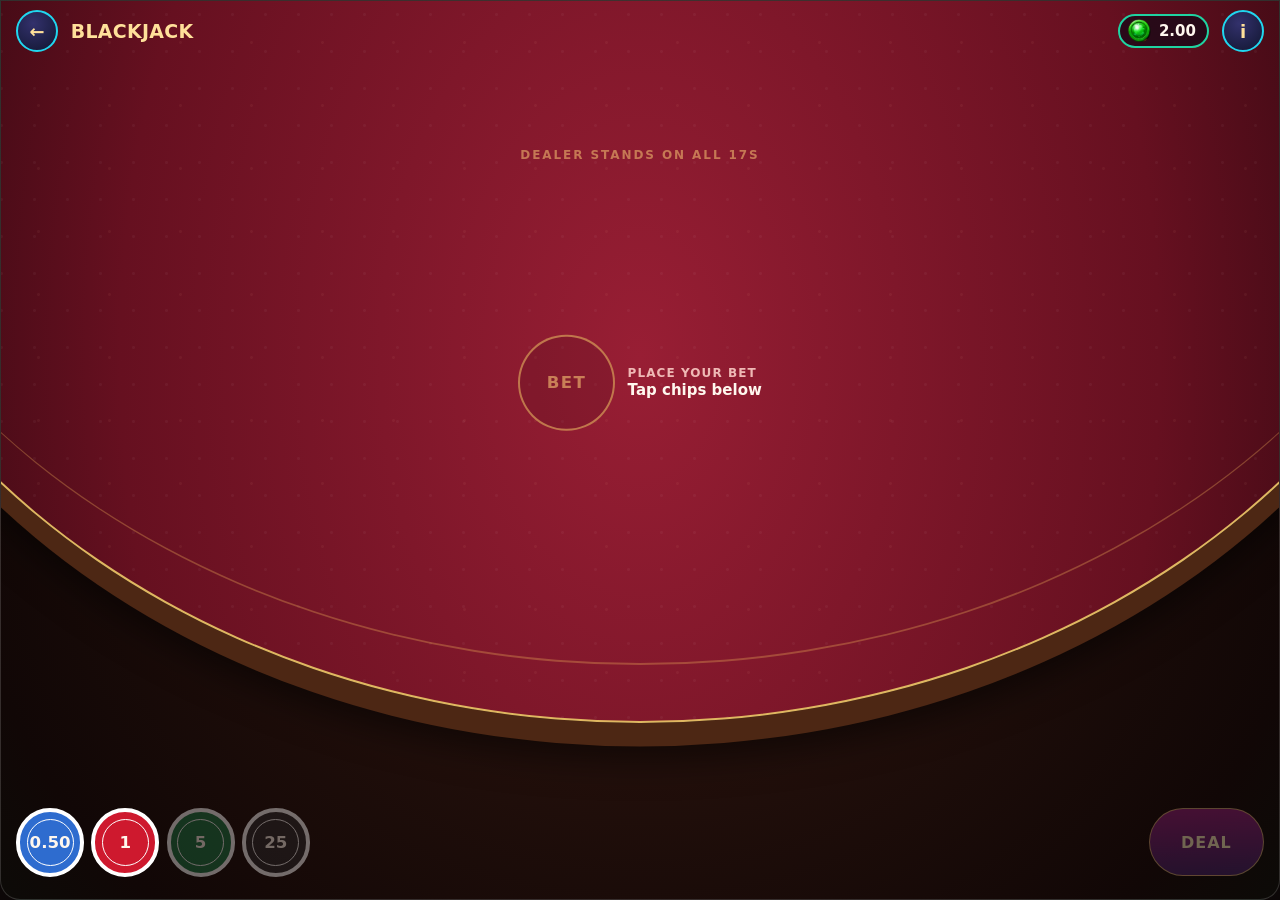
==== public/index.html @ baf178e3 "Add Cloudflare Blackjack with shared Simulation Bank" ====
<!doctype html>
<html lang="en">
<head>
<meta charset="utf-8">
<meta name="viewport" content="width=device-width,initial-scale=1,viewport-fit=cover">
<title>Blackjack · Zoya7</title>
<meta name="theme-color" content="#10090d">
<link rel="manifest" href="manifest.webmanifest">
<link rel="apple-touch-icon" href="icons/apple-touch-icon.png">
<script defer src="pwa.js"></script>
<link rel="stylesheet" href="table.css">
<script defer src="bank-store.js"></script>
<script defer src="game.js"></script>
</head>
<body>
<main id="table" aria-label="Blackjack table">
<div class="felt" aria-hidden="true"></div>
<header><button id="back" class="round" aria-label="Back to lobby">←</button><h1 id="title">Blackjack</h1><output id="wallet" aria-label="Practice credit balance"><img src="assets/gem.webp" alt=""><span id="balance">2.00</span></output><button class="round" id="info" aria-label="Rules and settings">i</button></header>
<p class="motto" id="table-note">Dealer stands on all 17s</p>
<section id="dealer" aria-label="Dealer hand" hidden></section>
<section id="spots" aria-label="Betting spots"></section>
<section id="hands" aria-label="Player hands" hidden></section>
<p id="status" role="status" aria-live="polite"></p>
<footer><div id="chips" aria-label="Bet chips"></div><div id="actions"></div></footer>
</main>
<dialog id="lobby"><h2>Choose a table</h2><div class="tables"><button data-table="regular"><img src="assets/game_blackjack.webp" alt="">Blackjack</button><button data-table="classic"><img src="assets/game_blackjackclassic.webp" alt="">Blackjack Classic</button></div><button data-close="lobby">Return to table</button></dialog>
<dialog id="rules"><h2>Blackjack rules</h2><ul><li>Six decks. Dealer stands on all 17s and checks for blackjack with an Ace or ten showing.</li><li>Blackjack pays 3 to 2. Other wins pay 1 to 1. A push returns your bet.</li><li>Double on your first two cards. Split equal-value cards into up to four hands per spot. Split Aces get one card each.</li><li>Insurance is offered against an Ace, costs half your bet and pays 2 to 1 if the dealer has blackjack.</li><li>Blackjack Classic has three betting spots. Choose a spot, then tap chips to bet.</li></ul><section class="simulation-settings" aria-labelledby="simulation-heading">
<h3 id="simulation-heading">Simulation Mode</h3>
<p>The bank panel sets the win and push rates. A sampled win becomes a loss if the bank cannot cover it. A push returns the stake. Cards are randomly drawn to match the resulting outcome.</p>
<p>Place one bet using separate practice credits. Cards play out automatically. Wins pay 1 to 1.</p>
<div class="settings"><button id="simulation" aria-pressed="false">Enter Simulation Mode</button><a href="bank/index.html" id="bank-link" target="_blank" rel="noopener">View Simulation Bank</a></div>
</section><div class="settings"><button id="sound">Sound on</button><button id="refill">Refill practice credits</button><button data-close="rules">Close</button></div></dialog>
</body>
</html>
---- public/table.css ----
:root{color-scheme:dark;font-family:"Trebuchet MS",system-ui,sans-serif;background:#0c0707;color:#fff7ee;--gold:#ffe09a;--muted:#e3ae6b}
*{box-sizing:border-box}body{margin:0}button{font:inherit;color:inherit;cursor:pointer}button:disabled{cursor:default;opacity:.4}button:focus-visible{outline:3px solid #52e5ff;outline-offset:3px}[hidden]{display:none!important}
#table{position:relative;isolation:isolate;overflow:hidden;min-height:max(440px,100dvh);background:radial-gradient(ellipse at 50% 58%,#30160f,#110706 74%,#080e09 100%);border:1px solid #ffffff27;border-radius:0 0 20px 20px}
.felt{position:absolute;z-index:-1;bottom:19.6%;left:-17%;width:134%;height:185%;border-radius:0 0 50% 50% / 0 0 43% 43%;border:clamp(2px,.22vw,5px) solid #dfb761;box-shadow:0 clamp(13px,2.6vh,32px) #4d2714,0 35px 36px #0008;background:radial-gradient(circle at center,#ffffff0a 1px,transparent 2px) 1px 7px/33px 37px,radial-gradient(circle at center,#ffb8950e 1px,transparent 2px) 4px 2px/71px 63px,radial-gradient(ellipse at 50% 78%,#981e34 0%,#661020 43%,#28060d 70%)}
.felt:after{content:"";position:absolute;inset:0 0 3.4%;border-radius:inherit;border-bottom:2px solid #e9aa5659}
.classic .felt{background:radial-gradient(circle at center,#ffffff0e 1px,transparent 2px) 0 0/34px 37px,radial-gradient(ellipse at 50% 77%,#1b7351,#0c3c2c 48%,#051b15 70%)}
header,footer{display:flex;align-items:center;gap:clamp(8px,1vw,18px);position:absolute;left:max(15px,env(safe-area-inset-left));right:max(15px,env(safe-area-inset-right))}
header{top:max(9px,env(safe-area-inset-top))}footer{bottom:max(2.5vh,env(safe-area-inset-bottom));justify-content:space-between;flex-wrap:wrap}
h1{font-size:clamp(18px,1.48vw,32px);color:var(--gold);margin:0 auto 0 0;text-transform:uppercase;font-weight:900;letter-spacing:.015em}
.round{width:clamp(42px,2.8vw,58px);aspect-ratio:1;border-radius:50%;border:2px solid #20d7ef;background:radial-gradient(circle at 40% 30%,#33316c,#111630);color:var(--gold);font-weight:900;font-size:clamp(18px,1.35vw,28px)}
#wallet{display:flex;align-items:center;gap:.55em;border:2px solid #1fd3a1;border-radius:99px;padding:.2em .75em .2em .42em;background:#100816b0;font-weight:900;font-variant-numeric:tabular-nums;font-size:clamp(15px,1vw,22px)}
#wallet img{width:clamp(24px,1.8vw,40px);aspect-ratio:1;object-fit:contain}
.motto,#status{position:absolute;left:0;right:0;margin:0;text-align:center}.motto{top:16.4%;color:#e0a265b0;text-transform:uppercase;letter-spacing:.16em;font-size:clamp(12px,.82vw,18px);font-weight:900}
#spots,#hands{position:absolute;top:42.5%;left:4%;right:4%;transform:translateY(-50%);display:flex;justify-content:center;align-items:center;gap:clamp(7px,2vw,44px)}
.spot{display:flex;align-items:center;text-align:left;gap:clamp(9px,1vw,22px);background:none;border:0;padding:0}.bet-ring{display:grid;place-items:center;width:clamp(65px,7.55vw,158px);aspect-ratio:1;border:clamp(2px,.15vw,4px) solid #dca15bb0;border-radius:50%;color:#e0a265bf;background:#49101a31;font-size:clamp(14px,1.3vw,28px);letter-spacing:.08em;font-weight:900}.spot[aria-pressed=true] .bet-ring{border-color:#ffde8f;color:var(--gold)}
.spot strong{display:block;color:#efb9b5;font-size:clamp(12px,.85vw,19px);letter-spacing:.09em}.spot small{font-size:clamp(15px,1.15vw,25px);font-weight:800}
#chips,#actions,.settings{display:flex;gap:clamp(7px,.55vw,13px);align-items:center;flex-wrap:wrap}.chip{position:relative;display:grid;place-items:center;width:clamp(47px,min(5.33vw,10.2vh),112px);aspect-ratio:1;border:clamp(3px,.36vw,8px) solid white;border-radius:100%;background:var(--chip);font-size:clamp(13px,1.3vw,27px);font-weight:900}.chip:before{content:"";position:absolute;inset:11%;border:1px solid #fff;border-radius:50%;pointer-events:none}
#actions{justify-content:flex-end;margin-left:auto}#actions button,dialog button{border:1px solid #efc873c7;background:linear-gradient(#921e77,#452066);border-radius:99px;padding:.65em 1.1em;font-weight:800}#actions .primary{min-width:clamp(92px,9vw,186px);min-height:clamp(47px,min(5.3vw,10vh),110px);text-transform:uppercase;letter-spacing:.06em;color:#fff1bf}#actions .secondary{background:#201628}
#dealer{position:absolute;top:25%;left:50%;transform:translateX(-50%);text-align:center}#hands{top:58%;flex-wrap:wrap;gap:clamp(6px,1.2vw,24px)}.hand{text-align:center;border:1px solid transparent;border-radius:10px;padding:5px}.hand.active{border-color:#ffde8f;background:#0003}.hand-label{display:block;margin-top:5px;color:var(--gold);font-weight:800;font-size:clamp(11px,1vw,17px)}
.cards { display: flex; justify-content: center; }
.card {
  position: relative;
  flex: 0 0 auto;
  width: clamp(33px,min(4.9vw,9vh),98px);
  aspect-ratio: 5 / 7;
  container-type: inline-size;
  border: 1px solid #d8cfc0;
  border-radius: 11% / 8%;
  background: #faf6ed;
  color: #15191a;
  box-shadow: 0 3px 7px #0007;
}
.card + .card { margin-left: clamp(-43px,-2.05vw,-12px); }
.card.red { color: #ca0a31; }
.card-art { position: absolute; inset: 0; }
.corner {
  position: absolute;
  top: 6%;
  left: 8%;
  font: 900 24cqw/.86 "Trebuchet MS", system-ui, sans-serif;
  text-align: center;
}
.corner i { display: block; font: normal 20cqw/1 Georgia, serif; }
.corner.inverse { inset: auto 8% 6% auto; transform: rotate(180deg); }
.card-suit {
  position: absolute;
  inset: 0;
  display: grid;
  place-items: center;
  font: 56cqw/1 Georgia, serif;
}
.card.down { background: #f8eed9; }
.card-back {
  position: absolute;
  inset: 5%;
  display: grid;
  place-items: center;
  border: max(1px,1.5cqw) solid #e8b951;
  border-radius: inherit;
  background: linear-gradient(135deg,#b40d1c,#740813);
  color: #ffe291;
  font: 900 32cqw/1 "Trebuchet MS", system-ui, sans-serif;
}
.hand-label { margin: 0 0 5px; }
.hand .hand-label { display: flex; justify-content: center; align-items: center; gap: .45em; }
.total { padding: .12em .48em; border: 1px solid #c9975277; background: #211013; border-radius: 99px; color: #fff; }
.hand-stake { color: #f3c266; }
#status{top:76%;padding:0 12px;color:#fff1bf;font-weight:800;font-size:clamp(14px,1.15vw,23px)}
dialog{max-width:min(92vw,620px);max-height:90dvh;border:1px solid #dca65d;border-radius:16px;background:#231118;color:#fff7ee;padding:clamp(18px,4vw,32px)}dialog::backdrop{background:#000a}dialog h2{color:var(--gold);margin:0 0 14px}dialog li{margin:.6em 0}.tables{display:flex;gap:12px;margin-bottom:16px}.tables button{border-radius:12px;padding:5px 5px 10px;flex:1}.tables img{display:block;width:100%;border-radius:8px;margin-bottom:5px}
@media(max-width:600px) and (orientation:portrait){#table{min-height:100dvh}.felt{width:190%;left:-45%;bottom:23%}footer{justify-content:center;gap:16px}#actions{margin:0;justify-content:center;width:100%}#spots{left:2%;right:2%}.classic .spot:not(.funded) .bet-copy{display:none}.classic .spot{flex-direction:column;text-align:center}#status{top:71%}}
@media (orientation: landscape) and (max-height: 520px) {
  #table {
    --side-gap: 12px;
    display: grid;
    grid-template-rows: auto auto auto minmax(0, 1fr) auto auto;
    gap: clamp(3px, 1.25dvh, 7px);
    min-height: 100dvh;
    padding: max(5px, env(safe-area-inset-top))
      max(var(--side-gap), env(safe-area-inset-right))
      max(6px, env(safe-area-inset-bottom))
      max(var(--side-gap), env(safe-area-inset-left));
  }

  .felt { bottom: 19%; }
  header, footer, .motto, #dealer, #spots, #hands, #status {
    position: static;
    transform: none;
    min-width: 0;
  }

  header { grid-row: 1; }
  h1 { font-size: clamp(16px, 3.7dvh, 22px); }
  .round { width: 44px; flex: 0 0 44px; }
  .motto { grid-row: 2; font-size: 11px; }
  #dealer { grid-row: 3; }
  #spots { grid-row: 3 / 5; align-self: center; }
  #hands {
    grid-row: 4;
    align-self: center;
    justify-content: safe center;
    flex-wrap: nowrap;
    overflow-x: auto;
    padding: 2px 3px 4px;
  }
  .hand { flex: 0 0 auto; padding: 3px 4px; }
  .hand-label { font-size: 12px; }
  .card { width: clamp(29px, 10dvh, 51px); }
  .classic .spot { flex-direction: column; text-align: center; gap: 3px; }
  .classic .spot small { display: none; }
  .bet-ring { width: clamp(46px, 17dvh, 84px); }
  #status { grid-row: 5; padding: 0; font-size: 14px; }
  #status:empty { display: none; }
  footer { grid-row: 6; gap: 6px; }
  #actions, #chips { gap: clamp(5px, 1.25vw, 10px); }
  #actions button { min-height: 44px; padding-inline: clamp(.65em, 2vw, 1.1em); }
  #actions .primary { min-width: clamp(62px, 12vw, 106px); }
  .chip { width: clamp(44px, 14dvh, 69px); }
  .tables img { max-height: 37dvh; object-fit: cover; }
  dialog {
    padding: clamp(14px, 5dvh, 24px);
    max-width: min(620px, calc(100vw - max(16px, env(safe-area-inset-left)) - max(16px, env(safe-area-inset-right))));
    max-height: calc(100dvh - max(10px, env(safe-area-inset-top)) - max(10px, env(safe-area-inset-bottom)));
  }
}

@media (orientation: landscape) and (max-height: 340px) {
  .card { width: 28px; }
  .hand-label { margin-top: 3px; }
}

.simulation .motto {
  justify-self: center;
  width: max-content;
  max-width: 100%;
  margin-inline: auto;
  padding: .35em .8em;
  color: #fff0ba;
  border: 1px solid #dfb761;
  border-radius: 99px;
  background: #281731;
}
.simulation-settings {
  border-block: 1px solid #dca65d70;
  margin-bottom: 1rem;
  padding-block: .75rem;
}
.simulation-settings h3 { color: var(--gold); margin: 0; }
.simulation-settings p { margin-block: .6em; }
.settings a{color:var(--gold);padding-block:.65em}
.placed-chip {
  position: relative;
  display: grid;
  place-items: center;
  width: 63%;
  aspect-ratio: 1;
  border: clamp(3px,.44vw,9px) solid #fff;
  border-radius: 50%;
  background: #191919;
  color: #fff;
  box-shadow: 0 4px 8px #0009;
  font-size: clamp(11px,1.35vw,30px);
  font-weight: 900;
  letter-spacing: 0;
  font-variant-numeric: tabular-nums;
}
.placed-chip::after {
  content: "";
  position: absolute;
  inset: 11%;
  border: 1.5px solid #ffffffc9;
  border-radius: 50%;
}
.spot.funded .bet-copy { display: grid; gap: .2em; }
.spot.funded small {
  display: block;
  color: #fff9f5;
  font-size: clamp(16px,1.32vw,31px);
  font-weight: 900;
  font-variant-numeric: tabular-nums slashed-zero;
}

.bank-page {
  color-scheme: light;
  --bank-ink: #17241a;
  --bank-muted: #536454;
  --bank-line: #dce5d9;
  --bank-accent: #c3fb68;
  min-height: 100dvh;
  padding: max(16px,env(safe-area-inset-top)) max(16px,env(safe-area-inset-right)) max(32px,env(safe-area-inset-bottom)) max(16px,env(safe-area-inset-left));
  background: #f3f6ef;
  color: var(--bank-ink);
  font: 1rem/1.5 system-ui, sans-serif;
}
.bank-shell { max-width: 1120px; margin: auto; }
.bank-nav {
  display: flex; align-items: center; justify-content: space-between; gap: .75rem; flex-wrap: wrap;
  padding: .65rem .85rem; border: 1px solid var(--bank-line); border-radius: 18px; background: #fff;
}
.bank-nav a { display: inline-flex; align-items: center; min-height: 44px; color: inherit; font-weight: 700; text-decoration: none; }
.bank-nav a:hover { text-decoration: underline; }
.bank-brand { gap: .55rem; }
.bank-brand span { padding: .3rem .48rem; border-radius: 9px; background: var(--bank-accent); }
.bank-tabs { display: flex; flex-wrap: wrap; gap: 1rem; color: var(--bank-muted); }
.back-game { padding: .4rem .85rem; border-radius: 10px; background: #e9f2e6; }
.bank-heading { display: flex; flex-wrap: wrap; align-items: baseline; gap: .5rem 1rem; margin: clamp(1.35rem,4vw,3rem) 0 1rem; }
.bank-heading h1 { margin: 0; font-size: clamp(2rem,5vw,3.5rem); line-height: 1.1; letter-spacing: -.055em; color: inherit; text-transform: none; }
.bank-heading span { color: var(--bank-muted); font-weight: 650; }
.bank-overview,.bank-controls-grid { display: grid; grid-template-columns: 1fr 1.2fr; gap: 1rem; }
.balance-card {
  position: relative; isolation: isolate; overflow: hidden;
  display: grid; align-items: center; margin: 0; min-height: 220px;
  padding: clamp(1.4rem,5vw,2.4rem); border-radius: 24px;
  color: var(--bank-accent); background: #182b1d;
}
.balance-card::after {
  content: ""; position: absolute; z-index: -1; width: 22rem; aspect-ratio: 1;
  right: -9rem; bottom: -12rem; border: 1px solid #a2d87555; border-radius: 50%;
  box-shadow: 0 0 0 2rem #a2d87514,0 0 0 4rem #a2d8750d,0 0 0 6rem #a2d87509;
}
.balance-card dt { color: #e7f4de; font-weight: 700; }
.bank-page dd { margin: 0; font-weight: 800; font-variant-numeric: tabular-nums; overflow-wrap: anywhere; }
.balance-card dd { font-size: clamp(2.6rem,6vw,4.6rem); line-height: 1.13; letter-spacing: -.06em; }
.bank-metrics { display: grid; grid-template-columns: repeat(2,minmax(0,1fr)); gap: 1px; overflow: hidden; margin: 0; border: 1px solid var(--bank-line); background: var(--bank-line); border-radius: 24px; }
.bank-metrics div { padding: .7rem .9rem; background: #fff; }
.bank-metrics dt,.bank-note,.bank-page form p,#history-empty { color: var(--bank-muted); }
.bank-metrics dd { margin-top: .15rem; }
.bank-controls,.round-activity { margin-top: 1.5rem; }
.bank-page h2 { margin: 0 0 .7rem; font-size: 1.4rem; }
.bank-page h3 { margin: 0 0 .5rem; font-size: 1.13rem; }
.bank-page form,.odds-preview,.round-activity {
  border: 1px solid var(--bank-line); border-radius: 20px; padding: clamp(1rem,3vw,1.4rem); background: #fff;
}
.bank-controls-grid { grid-template-columns: 1.2fr 1fr; }
.bank-side { display: grid; gap: 1rem; }
#settings-form { display: grid; align-content: start; gap: .5rem; }
#settings-form p { margin: .25rem 0; }
.reserve-controls { display: flex; flex-wrap: wrap; gap: .6rem; margin-top: .5rem; }
.bank-page input,.bank-page button { min-height: 44px; padding: .55rem .8rem; border-radius: 10px; font: inherit; }
.bank-page input { max-width: 100%; width: 16rem; border: 1px solid #aebdaf; background: #f6f9f4; color: inherit; }
.reserve-controls input { flex: 1 1 8rem; width: 8rem; min-width: 0; }
.bank-page button { justify-self: start; border: 0; background: var(--bank-accent); color: var(--bank-ink); font-weight: 800; }
.bank-page a:focus-visible,.bank-page button:focus-visible,.bank-page input:focus-visible { outline: 2px solid #31723a; outline-offset: 3px; }
#settings-status:empty,#reserve-status:empty { display: none; }
.odds-preview input { display: block; margin-top: .5rem; width: 8rem; }
.odds-preview output { display: block; margin-top: .75rem; padding: .55rem .75rem; border-radius: 9px; background: #e9f2e6; font-weight: 800; }
.bank-history { overflow-x: auto; }
.bank-history table { width: 100%; border-collapse: collapse; font-variant-numeric: tabular-nums; }
.bank-history th,.bank-history td { padding: .7rem .55rem; text-align: left; border-bottom: 1px solid var(--bank-line); white-space: nowrap; }
.bank-history th { background: #edf3e9; }
.bank-note { margin-top: 1rem; }
@media(max-width: 690px) {
  .bank-overview,.bank-controls-grid { grid-template-columns: minmax(0,1fr); }
  .balance-card { min-height: 165px; }
  .bank-tabs { order: 3; width: 100%; border-top: 1px solid var(--bank-line); }
}
.bank-auth { display: flex; flex-wrap: wrap; align-items: center; gap: .6rem; margin-bottom: 1rem; }
#bank-connection { display: block; margin-top: .55rem; color: #e7f4de; }
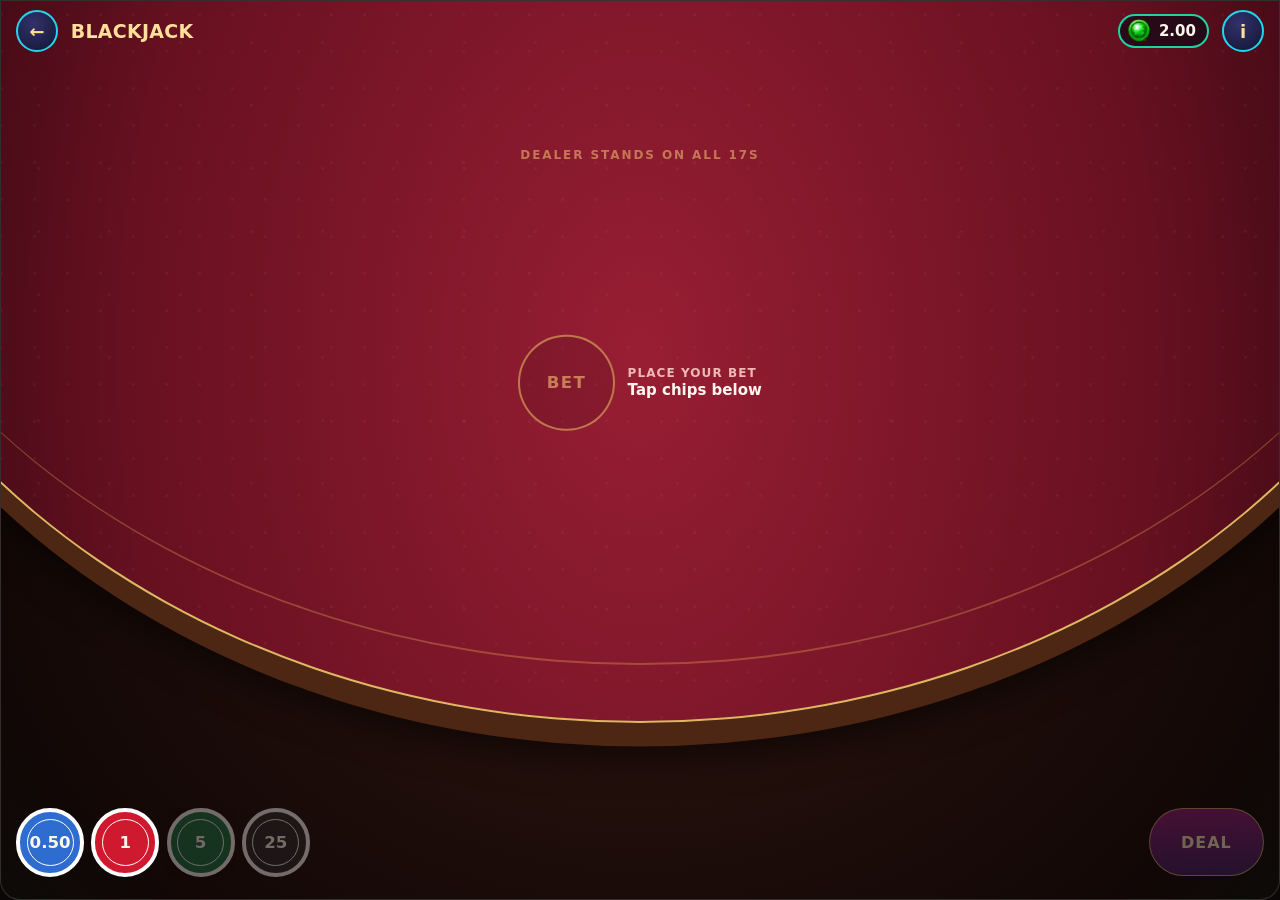
==== commit d5187d66: "Improve Blackjack controls and device accessibility" ====
--- a/public/index.html
+++ b/public/index.html
@@ -15,7 +15,7 @@
 <body>
 <main id="table" aria-label="Blackjack table">
 <div class="felt" aria-hidden="true"></div>
-<header><button id="back" class="round" aria-label="Back to lobby">←</button><h1 id="title">Blackjack</h1><output id="wallet" aria-label="Practice credit balance"><img src="assets/gem.webp" alt=""><span id="balance">2.00</span></output><button class="round" id="info" aria-label="Rules and settings">i</button></header>
+<header><button id="back" class="round" aria-label="Back to lobby" aria-keyshortcuts="Escape">←</button><h1 id="title">Blackjack</h1><output id="wallet" aria-label="Practice credit balance"><img src="assets/gem.webp" alt=""><span id="balance">2.00</span></output><button class="round" id="info" aria-label="Rules and settings">i</button></header>
 <p class="motto" id="table-note">Dealer stands on all 17s</p>
 <section id="dealer" aria-label="Dealer hand" hidden></section>
 <section id="spots" aria-label="Betting spots"></section>
--- a/public/table.css
+++ b/public/table.css
@@ -255,3 +255,14 @@
 }
 .bank-auth { display: flex; flex-wrap: wrap; align-items: center; gap: .6rem; margin-bottom: 1rem; }
 #bank-connection { display: block; margin-top: .55rem; color: #e7f4de; }
+.rate-sliders { display:grid; gap:.65rem; min-width:0; margin:.55rem 0; padding:.75rem; border:1px solid var(--bank-line); border-radius:12px; }
+.rate-sliders legend { padding:0 .35rem; font-weight:750; }
+.rate-sliders div { display:grid; grid-template-columns:1fr auto; align-items:center; }
+.rate-sliders output { font-weight:750; font-variant-numeric:tabular-nums; }
+.bank-page .rate-sliders input { grid-column:1/-1; width:100%; margin:0; padding:0; border:0; background:transparent; accent-color:#357540; }
+
+#rules,#lobby {
+  max-width: min(92vw,620px,calc(100vw - max(16px,env(safe-area-inset-left)) - max(16px,env(safe-area-inset-right))));
+  max-height: min(90dvh,calc(100dvh - max(10px,env(safe-area-inset-top)) - max(10px,env(safe-area-inset-bottom))));
+  overflow-y: auto;
+}
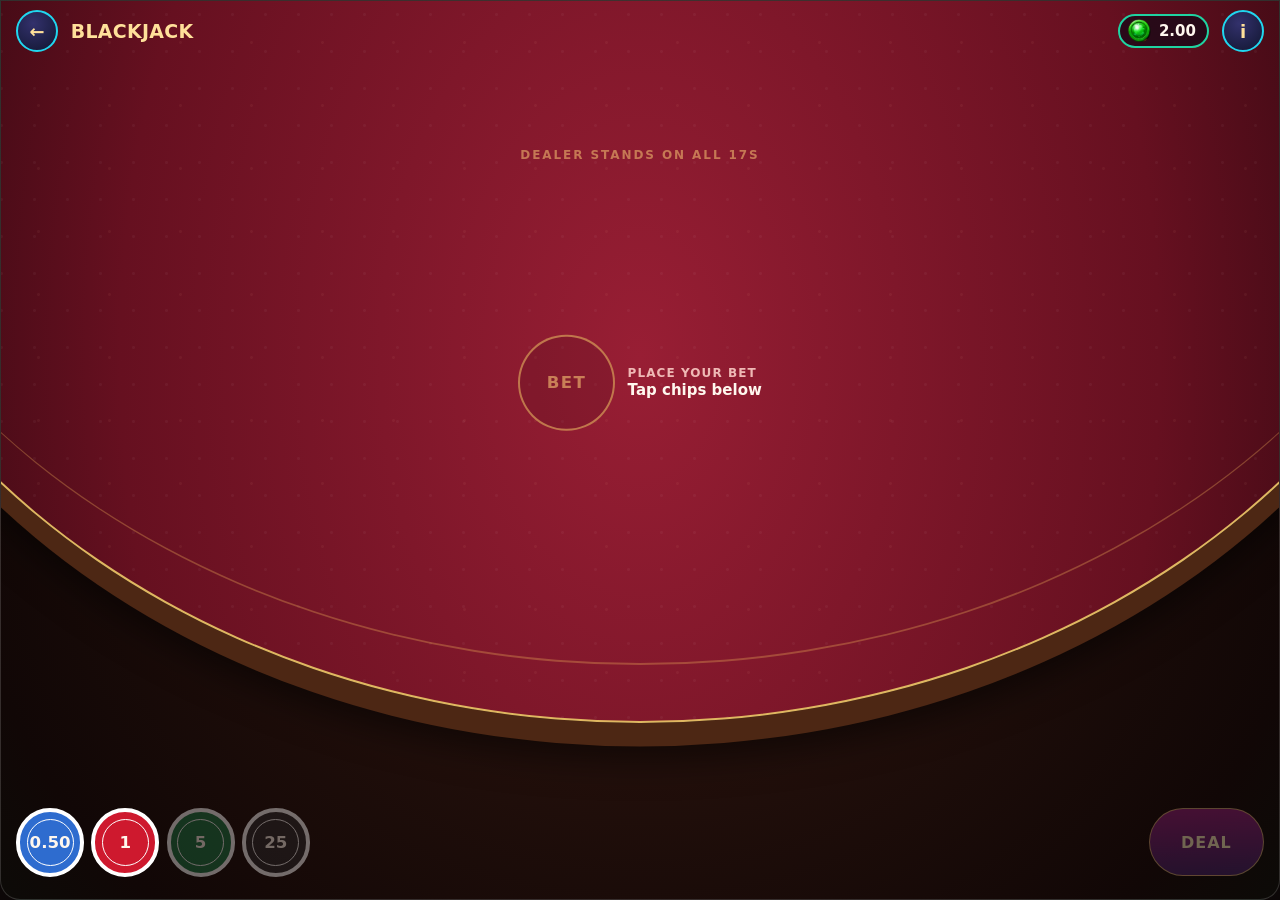
==== commit d1b57a0c: "Make Blackjack info copy and artwork editable" ====
--- a/public/index.html
+++ b/public/index.html
@@ -24,10 +24,10 @@
 <footer><div id="chips" aria-label="Bet chips"></div><div id="actions"></div></footer>
 </main>
 <dialog id="lobby"><h2>Choose a table</h2><div class="tables"><button data-table="regular"><img src="assets/game_blackjack.webp" alt="">Blackjack</button><button data-table="classic"><img src="assets/game_blackjackclassic.webp" alt="">Blackjack Classic</button></div><button data-close="lobby">Return to table</button></dialog>
-<dialog id="rules"><h2>Blackjack rules</h2><ul><li>Six decks. Dealer stands on all 17s and checks for blackjack with an Ace or ten showing.</li><li>Blackjack pays 3 to 2. Other wins pay 1 to 1. A push returns your bet.</li><li>Double on your first two cards. Split equal-value cards into up to four hands per spot. Split Aces get one card each.</li><li>Insurance is offered against an Ace, costs half your bet and pays 2 to 1 if the dealer has blackjack.</li><li>Blackjack Classic has three betting spots. Choose a spot, then tap chips to bet.</li></ul><section class="simulation-settings" aria-labelledby="simulation-heading">
+<dialog id="rules"><h2 id="info-title">Blackjack rules</h2><img id="info-image" hidden alt=""><ul id="info-rules"><li>Six decks. Dealer stands on all 17s and checks for blackjack with an Ace or ten showing.</li><li>Blackjack pays 3 to 2. Other wins pay 1 to 1. A push returns your bet.</li><li>Double on your first two cards. Split equal-value cards into up to four hands per spot. Split Aces get one card each.</li><li>Insurance is offered against an Ace, costs half your bet and pays 2 to 1 if the dealer has blackjack.</li><li>Blackjack Classic has three betting spots. Choose a spot, then tap chips to bet.</li></ul><section class="simulation-settings" aria-labelledby="simulation-heading">
 <h3 id="simulation-heading">Simulation Mode</h3>
-<p>The bank panel sets the win and push rates. A sampled win becomes a loss if the bank cannot cover it. A push returns the stake. Cards are randomly drawn to match the resulting outcome.</p>
-<p>Place one bet using separate practice credits. Cards play out automatically. Wins pay 1 to 1.</p>
+<div id="simulation-copy"><p>The bank panel sets the win and push rates. A sampled win becomes a loss if the bank cannot cover it. A push returns the stake. Cards are randomly drawn to match the resulting outcome.</p>
+<p>Place one bet using separate practice credits. Cards play out automatically. Wins pay 1 to 1.</p></div>
 <div class="settings"><button id="simulation" aria-pressed="false">Enter Simulation Mode</button><a href="bank/index.html" id="bank-link" target="_blank" rel="noopener">View Simulation Bank</a></div>
 </section><div class="settings"><button id="sound">Sound on</button><button id="refill">Refill practice credits</button><button data-close="rules">Close</button></div></dialog>
 </body>
--- a/public/table.css
+++ b/public/table.css
@@ -266,3 +266,16 @@
   max-height: min(90dvh,calc(100dvh - max(10px,env(safe-area-inset-top)) - max(10px,env(safe-area-inset-bottom))));
   overflow-y: auto;
 }
+
+.round-archive { margin-top: 1rem; padding-top: .8rem; border-top: 1px solid var(--bank-line); }
+.round-archive summary { cursor: pointer; font-weight: 750; padding: .45rem 0; }
+.round-archive button { margin: .6rem .4rem 0 0; }
+.round-archive #archive-status:empty { display: none; }
+#info-image,#info-preview { display:block; max-width:100%; max-height:36dvh; margin:.7rem 0; object-fit:contain; }
+#simulation-copy { white-space:pre-line; }
+#simulation-copy:not(:empty) { margin:.75rem 0; }
+.info-form fieldset { display:grid; gap:.55rem; min-width:0; border:0; padding:0; }
+.info-form legend { font-weight:750; margin-bottom:.65rem; }
+.info-form textarea { width:100%; padding:.6rem .8rem; border:1px solid var(--bank-line); border-radius:10px; font:inherit; resize:vertical; }
+.info-form input[type=file] { width:100%; }
+#info-save-status:empty { display:none; }
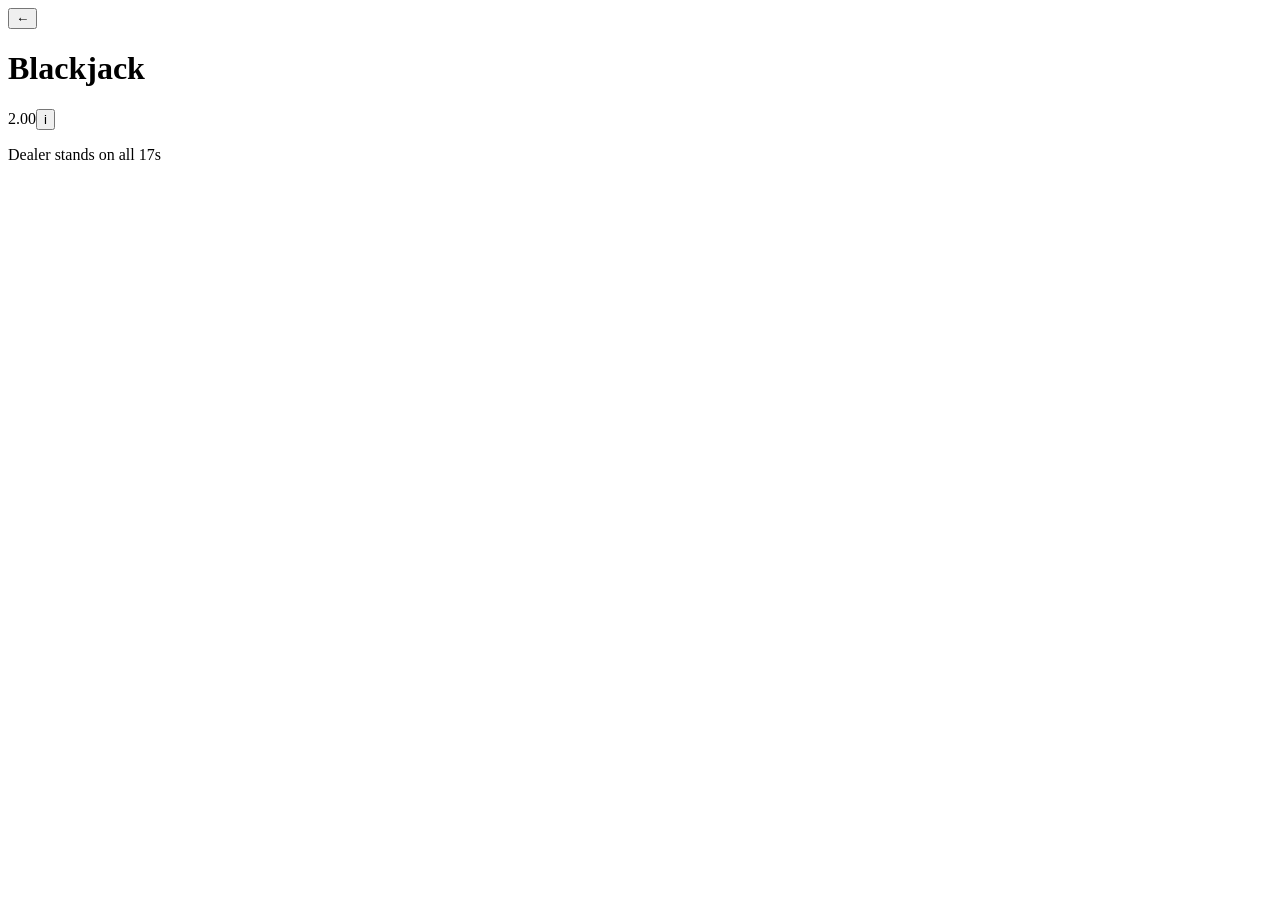
==== commit ddaef8d2: "Connect Blackjack to authenticated Zoya7 wallet rounds" ====
--- a/public/index.html
+++ b/public/index.html
@@ -3,6 +3,7 @@
 <head>
 <meta charset="utf-8">
 <meta name="viewport" content="width=device-width,initial-scale=1,viewport-fit=cover">
+<base href="/">
 <title>Blackjack · Zoya7</title>
 <meta name="theme-color" content="#10090d">
 <link rel="manifest" href="manifest.webmanifest">
@@ -13,6 +14,8 @@
 <script defer src="game.js"></script>
 </head>
 <body>
+<section id="wallet-gate" hidden role="status"><p>Checking your Zoya7 wallet…</p><a href="https://zoya777.greenpills12.workers.dev/" target="_top">Back to Zoya7</a></section>
+<script>if(location.pathname.startsWith("/wallet")){document.body.classList.add("wallet-loading");document.getElementById("wallet-gate").hidden=false;}</script>
 <main id="table" aria-label="Blackjack table">
 <div class="felt" aria-hidden="true"></div>
 <header><button id="back" class="round" aria-label="Back to lobby" aria-keyshortcuts="Escape">←</button><h1 id="title">Blackjack</h1><output id="wallet" aria-label="Practice credit balance"><img src="assets/gem.webp" alt=""><span id="balance">2.00</span></output><button class="round" id="info" aria-label="Rules and settings">i</button></header>
--- a/public/table.css
+++ b/public/table.css
@@ -279,3 +279,7 @@
 .info-form textarea { width:100%; padding:.6rem .8rem; border:1px solid var(--bank-line); border-radius:10px; font:inherit; resize:vertical; }
 .info-form input[type=file] { width:100%; }
 #info-save-status:empty { display:none; }
+.wallet-loading #table { display:none; }
+#wallet-gate { max-width:32rem; margin:15vh auto; padding:1.5rem; text-align:center; }
+#wallet-gate a { color:var(--gold); }
+.wallet-bank-links { display:flex; flex-wrap:wrap; gap:1rem; margin-bottom:.75rem; }
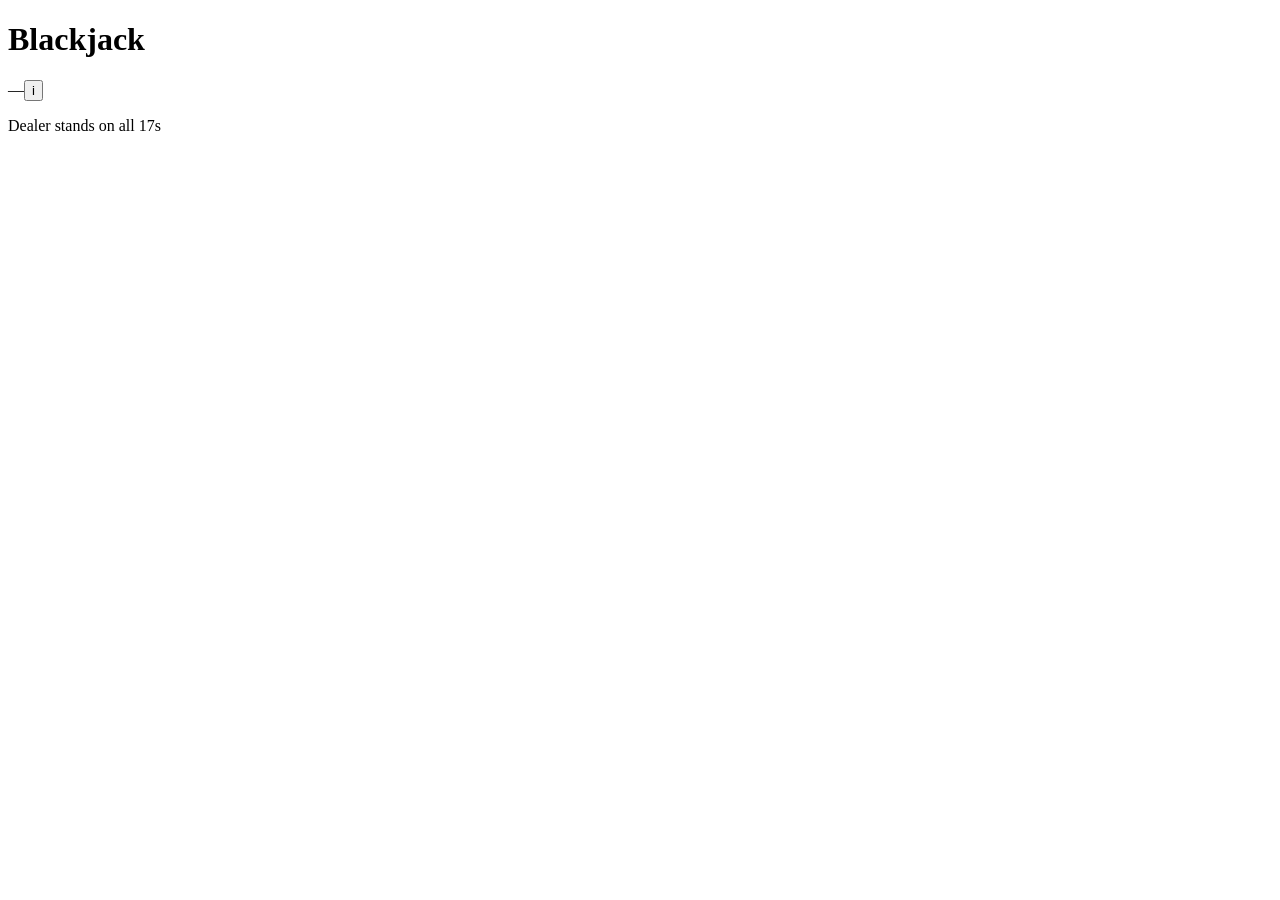
==== commit 33860f6b: "Fill landscape and require wallet sign-in on Zoya7 launches" ====
--- a/public/index.html
+++ b/public/index.html
@@ -2,23 +2,32 @@
 <html lang="en">
 <head>
 <meta charset="utf-8">
-<meta name="viewport" content="width=device-width,initial-scale=1,viewport-fit=cover">
+<meta name="viewport" content="width=device-width,initial-scale=1,maximum-scale=1,user-scalable=no,viewport-fit=cover">
+<meta name="referrer" content="no-referrer">
 <base href="/">
 <title>Blackjack · Zoya7</title>
 <meta name="theme-color" content="#10090d">
 <link rel="manifest" href="manifest.webmanifest">
 <link rel="apple-touch-icon" href="icons/apple-touch-icon.png">
 <script defer src="pwa.js"></script>
-<link rel="stylesheet" href="table.css">
-<script defer src="bank-store.js"></script>
-<script defer src="game.js"></script>
+<link rel="stylesheet" href="table.css?v=12">
+<script defer src="bank-store.js?v=12"></script>
+<script defer src="game.js?v=12"></script>
 </head>
-<body>
-<section id="wallet-gate" hidden role="status"><p>Checking your Zoya7 wallet…</p><a href="https://zoya777.greenpills12.workers.dev/" target="_top">Back to Zoya7</a></section>
-<script>if(location.pathname.startsWith("/wallet")){document.body.classList.add("wallet-loading");document.getElementById("wallet-gate").hidden=false;}</script>
+<body class="game-page">
+<section id="wallet-gate" hidden role="status"><p>Checking your Zoya7 wallet…</p><a href="https://zoya777.greenpills12.workers.dev/" id="wallet-exit" target="_top">Back to Zoya7</a></section>
+<script>
+const launchQuery = new URLSearchParams(location.search);
+const launchFragment = new URLSearchParams(location.hash.slice(1));
+const walletMode = /^\/wallet\/?$/.test(location.pathname) || launchQuery.has('token') || launchFragment.has('token');
+if (walletMode) {
+  document.body.classList.add('wallet-loading');
+  document.getElementById('wallet-gate').hidden = false;
+}
+</script>
 <main id="table" aria-label="Blackjack table">
 <div class="felt" aria-hidden="true"></div>
-<header><button id="back" class="round" aria-label="Back to lobby" aria-keyshortcuts="Escape">←</button><h1 id="title">Blackjack</h1><output id="wallet" aria-label="Practice credit balance"><img src="assets/gem.webp" alt=""><span id="balance">2.00</span></output><button class="round" id="info" aria-label="Rules and settings">i</button></header>
+<header><h1 id="title">Blackjack</h1><output id="wallet" aria-label="Practice credit balance"><img src="assets/gem.webp" alt=""><span id="balance">—</span></output><button class="round" id="info" aria-label="Rules and settings">i</button></header>
 <p class="motto" id="table-note">Dealer stands on all 17s</p>
 <section id="dealer" aria-label="Dealer hand" hidden></section>
 <section id="spots" aria-label="Betting spots"></section>
--- a/public/table.css
+++ b/public/table.css
@@ -1,11 +1,22 @@
 :root{color-scheme:dark;font-family:"Trebuchet MS",system-ui,sans-serif;background:#0c0707;color:#fff7ee;--gold:#ffe09a;--muted:#e3ae6b}
 *{box-sizing:border-box}body{margin:0}button{font:inherit;color:inherit;cursor:pointer}button:disabled{cursor:default;opacity:.4}button:focus-visible{outline:3px solid #52e5ff;outline-offset:3px}[hidden]{display:none!important}
+body.game-page {
+  --safe-top: max(env(safe-area-inset-top, 0px), var(--host-top, 0px));
+  --safe-right: max(env(safe-area-inset-right, 0px), var(--host-right, 0px));
+  --safe-bottom: max(env(safe-area-inset-bottom, 0px), var(--host-bottom, 0px));
+  --safe-left: max(env(safe-area-inset-left, 0px), var(--host-left, 0px));
+  touch-action: pan-x pan-y;
+  -webkit-touch-callout: none;
+  -webkit-user-select: none;
+  user-select: none;
+}
+.game-page img { -webkit-user-drag: none; }
 #table{position:relative;isolation:isolate;overflow:hidden;min-height:max(440px,100dvh);background:radial-gradient(ellipse at 50% 58%,#30160f,#110706 74%,#080e09 100%);border:1px solid #ffffff27;border-radius:0 0 20px 20px}
 .felt{position:absolute;z-index:-1;bottom:19.6%;left:-17%;width:134%;height:185%;border-radius:0 0 50% 50% / 0 0 43% 43%;border:clamp(2px,.22vw,5px) solid #dfb761;box-shadow:0 clamp(13px,2.6vh,32px) #4d2714,0 35px 36px #0008;background:radial-gradient(circle at center,#ffffff0a 1px,transparent 2px) 1px 7px/33px 37px,radial-gradient(circle at center,#ffb8950e 1px,transparent 2px) 4px 2px/71px 63px,radial-gradient(ellipse at 50% 78%,#981e34 0%,#661020 43%,#28060d 70%)}
 .felt:after{content:"";position:absolute;inset:0 0 3.4%;border-radius:inherit;border-bottom:2px solid #e9aa5659}
 .classic .felt{background:radial-gradient(circle at center,#ffffff0e 1px,transparent 2px) 0 0/34px 37px,radial-gradient(ellipse at 50% 77%,#1b7351,#0c3c2c 48%,#051b15 70%)}
-header,footer{display:flex;align-items:center;gap:clamp(8px,1vw,18px);position:absolute;left:max(15px,env(safe-area-inset-left));right:max(15px,env(safe-area-inset-right))}
-header{top:max(9px,env(safe-area-inset-top))}footer{bottom:max(2.5vh,env(safe-area-inset-bottom));justify-content:space-between;flex-wrap:wrap}
+header,footer{display:flex;align-items:center;gap:clamp(8px,1vw,18px);position:absolute;left:max(15px,var(--safe-left, env(safe-area-inset-left)));right:max(15px,var(--safe-right, env(safe-area-inset-right)))}
+header{top:max(9px,var(--safe-top, env(safe-area-inset-top)))}footer{bottom:max(2.5vh,var(--safe-bottom, env(safe-area-inset-bottom)));justify-content:space-between;flex-wrap:wrap}
 h1{font-size:clamp(18px,1.48vw,32px);color:var(--gold);margin:0 auto 0 0;text-transform:uppercase;font-weight:900;letter-spacing:.015em}
 .round{width:clamp(42px,2.8vw,58px);aspect-ratio:1;border-radius:50%;border:2px solid #20d7ef;background:radial-gradient(circle at 40% 30%,#33316c,#111630);color:var(--gold);font-weight:900;font-size:clamp(18px,1.35vw,28px)}
 #wallet{display:flex;align-items:center;gap:.55em;border:2px solid #1fd3a1;border-radius:99px;padding:.2em .75em .2em .42em;background:#100816b0;font-weight:900;font-variant-numeric:tabular-nums;font-size:clamp(15px,1vw,22px)}
@@ -68,17 +79,20 @@
 #status{top:76%;padding:0 12px;color:#fff1bf;font-weight:800;font-size:clamp(14px,1.15vw,23px)}
 dialog{max-width:min(92vw,620px);max-height:90dvh;border:1px solid #dca65d;border-radius:16px;background:#231118;color:#fff7ee;padding:clamp(18px,4vw,32px)}dialog::backdrop{background:#000a}dialog h2{color:var(--gold);margin:0 0 14px}dialog li{margin:.6em 0}.tables{display:flex;gap:12px;margin-bottom:16px}.tables button{border-radius:12px;padding:5px 5px 10px;flex:1}.tables img{display:block;width:100%;border-radius:8px;margin-bottom:5px}
 @media(max-width:600px) and (orientation:portrait){#table{min-height:100dvh}.felt{width:190%;left:-45%;bottom:23%}footer{justify-content:center;gap:16px}#actions{margin:0;justify-content:center;width:100%}#spots{left:2%;right:2%}.classic .spot:not(.funded) .bet-copy{display:none}.classic .spot{flex-direction:column;text-align:center}#status{top:71%}}
+@media (orientation: landscape) {
+  body.game-page { overflow: hidden; }
+  #table { width: 100%; height: 100dvh; min-height: 0; border: 0; border-radius: 0; }
+}
 @media (orientation: landscape) and (max-height: 520px) {
   #table {
     --side-gap: 12px;
     display: grid;
     grid-template-rows: auto auto auto minmax(0, 1fr) auto auto;
     gap: clamp(3px, 1.25dvh, 7px);
-    min-height: 100dvh;
-    padding: max(5px, env(safe-area-inset-top))
-      max(var(--side-gap), env(safe-area-inset-right))
-      max(6px, env(safe-area-inset-bottom))
-      max(var(--side-gap), env(safe-area-inset-left));
+    padding: max(5px, var(--safe-top, env(safe-area-inset-top)))
+      max(var(--side-gap), var(--safe-right, env(safe-area-inset-right)))
+      max(6px, var(--safe-bottom, env(safe-area-inset-bottom)))
+      max(var(--side-gap), var(--safe-left, env(safe-area-inset-left)));
   }
 
   .felt { bottom: 19%; }
@@ -118,8 +132,8 @@
   .tables img { max-height: 37dvh; object-fit: cover; }
   dialog {
     padding: clamp(14px, 5dvh, 24px);
-    max-width: min(620px, calc(100vw - max(16px, env(safe-area-inset-left)) - max(16px, env(safe-area-inset-right))));
-    max-height: calc(100dvh - max(10px, env(safe-area-inset-top)) - max(10px, env(safe-area-inset-bottom)));
+    max-width: min(620px, calc(100vw - max(16px, var(--safe-left, env(safe-area-inset-left))) - max(16px, var(--safe-right, env(safe-area-inset-right)))));
+    max-height: calc(100dvh - max(10px, var(--safe-top, env(safe-area-inset-top))) - max(10px, var(--safe-bottom, env(safe-area-inset-bottom))));
   }
 }
 
@@ -231,15 +245,16 @@
   border: 1px solid var(--bank-line); border-radius: 20px; padding: clamp(1rem,3vw,1.4rem); background: #fff;
 }
 .bank-controls-grid { grid-template-columns: 1.2fr 1fr; }
+#wallet-mode-form { margin-bottom: 1rem; }
 .bank-side { display: grid; gap: 1rem; }
 #settings-form { display: grid; align-content: start; gap: .5rem; }
 #settings-form p { margin: .25rem 0; }
 .reserve-controls { display: flex; flex-wrap: wrap; gap: .6rem; margin-top: .5rem; }
-.bank-page input,.bank-page button { min-height: 44px; padding: .55rem .8rem; border-radius: 10px; font: inherit; }
-.bank-page input { max-width: 100%; width: 16rem; border: 1px solid #aebdaf; background: #f6f9f4; color: inherit; }
+.bank-page input,.bank-page select,.bank-page button { min-height: 44px; padding: .55rem .8rem; border-radius: 10px; font: inherit; }
+.bank-page input,.bank-page select { max-width: 100%; width: 16rem; border: 1px solid #aebdaf; background: #f6f9f4; color: inherit; }
 .reserve-controls input { flex: 1 1 8rem; width: 8rem; min-width: 0; }
 .bank-page button { justify-self: start; border: 0; background: var(--bank-accent); color: var(--bank-ink); font-weight: 800; }
-.bank-page a:focus-visible,.bank-page button:focus-visible,.bank-page input:focus-visible { outline: 2px solid #31723a; outline-offset: 3px; }
+.bank-page a:focus-visible,.bank-page button:focus-visible,.bank-page input:focus-visible,.bank-page select:focus-visible { outline: 2px solid #31723a; outline-offset: 3px; }
 #settings-status:empty,#reserve-status:empty { display: none; }
 .odds-preview input { display: block; margin-top: .5rem; width: 8rem; }
 .odds-preview output { display: block; margin-top: .75rem; padding: .55rem .75rem; border-radius: 9px; background: #e9f2e6; font-weight: 800; }
@@ -262,8 +277,8 @@
 .bank-page .rate-sliders input { grid-column:1/-1; width:100%; margin:0; padding:0; border:0; background:transparent; accent-color:#357540; }
 
 #rules,#lobby {
-  max-width: min(92vw,620px,calc(100vw - max(16px,env(safe-area-inset-left)) - max(16px,env(safe-area-inset-right))));
-  max-height: min(90dvh,calc(100dvh - max(10px,env(safe-area-inset-top)) - max(10px,env(safe-area-inset-bottom))));
+  max-width: min(92vw,620px,calc(100vw - max(16px,var(--safe-left, env(safe-area-inset-left))) - max(16px,var(--safe-right, env(safe-area-inset-right)))));
+  max-height: min(90dvh,calc(100dvh - max(10px,var(--safe-top, env(safe-area-inset-top))) - max(10px,var(--safe-bottom, env(safe-area-inset-bottom)))));
   overflow-y: auto;
 }
 
@@ -280,6 +295,6 @@
 .info-form input[type=file] { width:100%; }
 #info-save-status:empty { display:none; }
 .wallet-loading #table { display:none; }
-#wallet-gate { max-width:32rem; margin:15vh auto; padding:1.5rem; text-align:center; }
+#wallet-gate { max-width:32rem; margin:0 auto; padding:max(15dvh, calc(var(--safe-top) + 1.5rem)) max(1.5rem, var(--safe-right)) max(1.5rem, var(--safe-bottom)) max(1.5rem, var(--safe-left)); text-align:center; }
 #wallet-gate a { color:var(--gold); }
 .wallet-bank-links { display:flex; flex-wrap:wrap; gap:1rem; margin-bottom:.75rem; }
